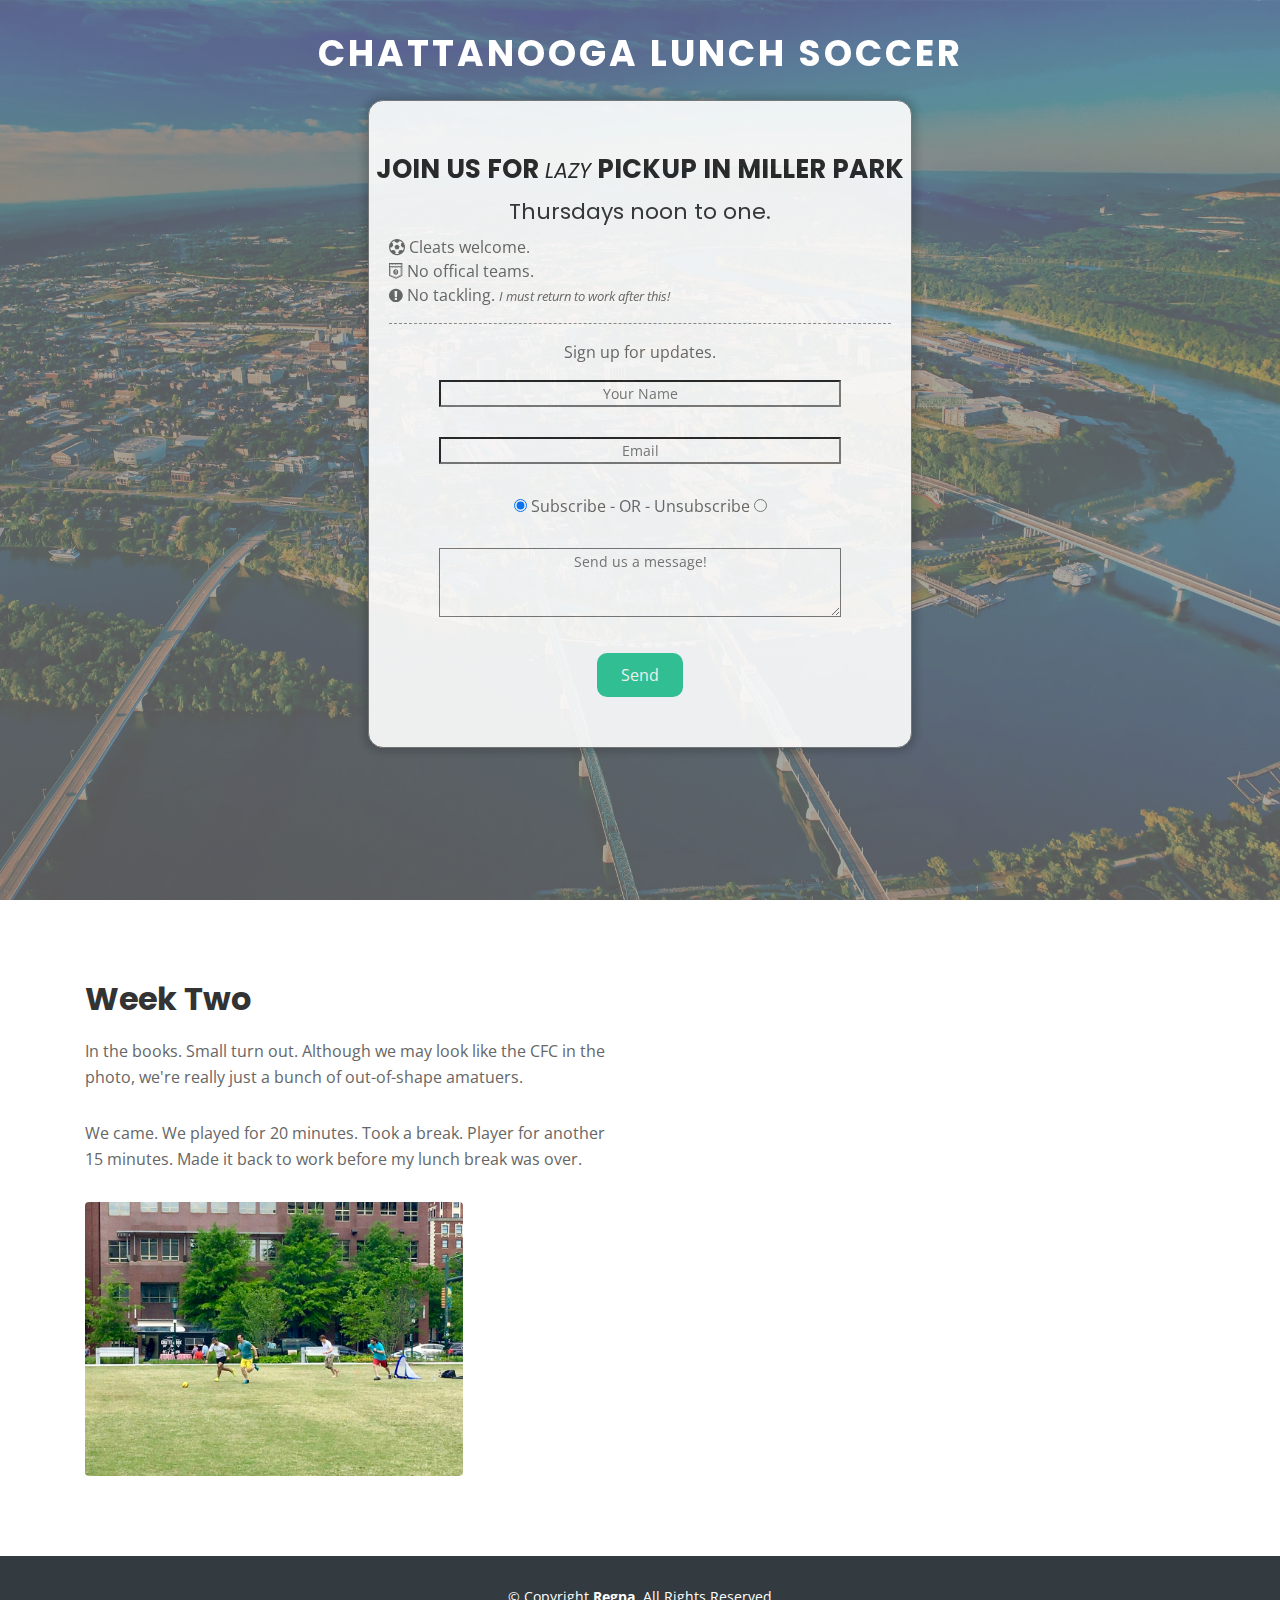
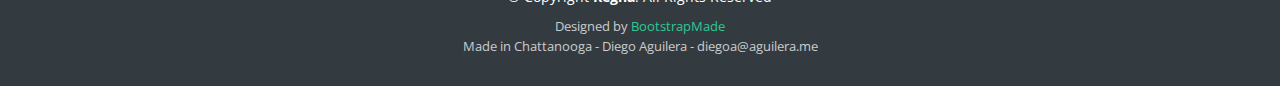
==== testingHtml.html @ 842d303e "Added pictures for week 2. Added original html file back in." ====
<!DOCTYPE html>
<html lang="en">
<head>
  <meta charset="utf-8">
  <title>Chattanooga Soccer Lunch</title>
  <meta content="width=device-width, initial-scale=1.0" name="viewport">
  <meta name="author" content="Diego Aguilera">
  <meta name="keywords" content="Chatt, Chattanooga, soccer, lunch, outside, park, miller, plaza, futbol, TN, tennessee, lunch, pick up, athletics, women" >
  <meta name="description" content="Chattanooga Soccer Lunch">
  <meta name="google-site-verification" content="xO9qpVCSccST34-apLPRKqmpQlTsNvA3DLcCs0tPHgc" />

  <!-- Favicons -->
  <link href="img/favicon.png" rel="icon">
  <link href="img/apple-touch-icon.png" rel="apple-touch-icon">

  <!-- Google Fonts -->
  <link href="https://fonts.googleapis.com/css?family=Open+Sans:300,300i,400,400i,700,700i|Poppins:300,400,500,700" rel="stylesheet">

  <!-- Bootstrap CSS File -->
  <link href="lib/bootstrap/css/bootstrap.min.css" rel="stylesheet">

  <!-- Libraries CSS Files -->
  <link href="lib/font-awesome/css/font-awesome.min.css" rel="stylesheet">
  <link href="lib/animate/animate.min.css" rel="stylesheet">

  <!-- Main Stylesheet File -->
  <link href="css/style.css" rel="stylesheet">


  <!-- =======================================================
    Theme Name: Regna
    Theme URL: https://bootstrapmade.com/regna-bootstrap-onepage-template/
    Author: BootstrapMade.com
    License: https://bootstrapmade.com/license/
  ======================================================= -->
</head>

<body>

  <!--==========================
  Header
  ============================-->
  <header id="header">
    <div class="container">

      <div id="logo">
        <!-- Uncomment below if you prefer to use a text logo -->
        <h1><center><a href="#hero">Chattanooga Lunch Soccer</a></center></h1>
      </div>

    </div>
  </header><!-- #header -->

  <!--==========================
    Hero Section
  ============================-->
  <section id="hero">
    <div class="hero-container wow fadeInUp">
      <div class="row">
        <div class="col-md-8 offset-md-2 col-lg-12 offset-lg-0">
          <div class="box-container">
            <div>
              <div class="row justify-content-center"><h1>Join us for <i><small>lazy </small></i> pickup in Miller Park</h1></div>
              <div class="row justify-content-center"><h2>Thursdays noon to one.</h2></div>
              <div class="icon"><i class="fa fa-futbol-o"></i> Cleats welcome.</div>
              <div class="icon"><i class="fa fa-shirtsinbulk"></i> No offical teams. </div>
              <div class="icon"><i class="fa fa-exclamation-circle"></i> No tackling. <small><i>I must return to work after this!</i></small></div>

              <hr class="style1"></hr>
              <div class="row pb-3 justify-content-center">Sign up for updates.</div>
            </div>

            <div class="text-center">
              <div class="form">

                <div id="sendmessage">
                  <div class="row">
                    <div class="col-md-6 offset-md-3 col-lg-8 offset-lg-2">
                      <div class="box-container">
                        Your message has been sent. Thank you!
                      </div>
                    </div>
                  </div>
                </div>

                <div id="errormessage">
                  <div class="row">
                    <div class="col-md-6 offset-md-3 col-lg-8 offset-lg-2">
                      <div class="box-container">
                        There was an error sending your message. Please try again!
                      </div>
                    </div>
                  </div>
                </div>

                <div>
                  <form name="contact" method="POST" data-netlify="true" class="contactForm">
                    <p>
                      <input type="text" style="width: 80%;" name="name" placeholder="Your Name"/>
                    </p>
                    <p>
                      <input type="email" style="width: 80%;" name="email" placeholder="Email" />
                    </p>
                    <p>
                      <input type="radio" name="subscribes" value="subscribe" checked> Subscribe - OR - Unsubscribe
                      <input type="radio" name="subscribes" value="unsubscribe">
                    </p>
                    <p>
                      <textarea name="message" style="width: 80%;" rows="3" placeholder="Send us a message!"></textarea>
                    </p>
                    <p>
                      <div class="text-center"><button type="submit">Send</button></div>
                    </p>
                  </form>
                </div>

              </div>
            </div>

          </div>
        </div>
      </div>
    </div>
  </section><!-- #hero -->

  <section id="about">
    <div class="container">
      <div class="row about-container">

        <div class="col-lg-6 content ">
          <h2 class="title">Week Two</h2>
          <p>In the books. Small turn out. Although we may look like the CFC in the photo, we're really just a bunch of out-of-shape amatuers.</p>
          <p>We came. We played for 20 minutes. Took a break. Player for another 15 minutes. Made it back to work before my lunch break was over.</p>
          <p><img src="img/week2/file1-1.jpeg" class="img-fluid rounded float-left" height="70%" width="70%"></p>
        </div>

        <div class="col-lg-6 wow fadeInRight">
          <p>
          <img src="img/week2/file-13.jpeg" class="img-fluid rounded float-left mt-5" height="60%" width="60%">
        </div>

      </div>
    </div>
  </section><!-- #about -->


  <!--==========================
    Footer
  ============================-->
  <footer id="footer">
    <div class="footer-top">
      <div class="container">

      </div>
    </div>

    <div class="container">
      <div class="copyright">
        &copy; Copyright <strong>Regna</strong>. All Rights Reserved
      </div>
      <div class="credits">
        <!--
          All the links in the footer should remain intact.
          You can delete the links only if you purchased the pro version.
          Licensing information: https://bootstrapmade.com/license/
          Purchase the pro version with working PHP/AJAX contact form: https://bootstrapmade.com/buy/?theme=Regna
        -->
        Designed by <a href="https://bootstrapmade.com/">BootstrapMade</a><br>
        <div class="copyright">Made in Chattanooga - Diego Aguilera - diegoa@aguilera.me</div>
      </div>
    </div>
  </footer><!-- #footer -->

  <a href="#" class="back-to-top"><i class="fa fa-chevron-up"></i></a>

  <!-- JavaScript Libraries -->
  <script src="lib/jquery/jquery.min.js"></script>
  <script src="lib/jquery/jquery-migrate.min.js"></script>
  <script src="lib/bootstrap/js/bootstrap.bundle.min.js"></script>
  <script src="lib/easing/easing.min.js"></script>
  <script src="lib/wow/wow.min.js"></script>
  <script src="lib/waypoints/waypoints.min.js"></script>
  <script src="lib/counterup/counterup.min.js"></script>
  <script src="lib/superfish/hoverIntent.js"></script>
  <script src="lib/superfish/superfish.min.js"></script>

  <!-- Contact Form JavaScript File -->
  <script src="contactform/contactform.js"></script>

  <!-- Template Main Javascript File -->
  <script src="js/main.js"></script>

</body>
</html>
---- css/style.css ----
/*
  Theme Name: Regna
  Theme URL: https://bootstrapmade.com/regna-bootstrap-onepage-template/
  Author: BootstrapMade.com
  License: https://bootstrapmade.com/license/
*/
/*--------------------------------------------------------------
# General
--------------------------------------------------------------*/
body {
  background: #fff;
  color: #666666;
  font-family: "Open Sans", sans-serif;
}

a {
  color: #2dc997;
}

a:hover, a:active, a:focus {
  color: #2dca98;
  outline: none;
  text-decoration: none;
}

p {
  padding: 0;
  margin: 0 0 30px 0;
}

h1, h2, h3, h4, h5, h6 {
  font-family: "Poppins", sans-serif;
  font-weight: 400;
  margin: 0 0 20px 0;
  padding: 0;
}

/* Prelaoder */
#preloader {
  position: fixed;
  left: 0;
  top: 0;
  z-index: 999;
  width: 100%;
  height: 100%;
  overflow: visible;
  background: #fff url("../img/preloader.svg") no-repeat center center;
}

/* Back to top button */
.back-to-top {
  position: fixed;
  display: none;
  background: rgba(0, 0, 0, 0.2);
  color: #fff;
  padding: 6px 12px 9px 12px;
  font-size: 16px;
  border-radius: 2px;
  right: 15px;
  bottom: 15px;
  transition: background 0.5s;
}

@media (max-width: 768px) {
  .back-to-top {
    bottom: 15px;
  }
}

.back-to-top:focus {
  background: rgba(0, 0, 0, 0.2);
  color: #fff;
  outline: none;
}

.back-to-top:hover {
  background: #2dc997;
  color: #fff;
}

/*--------------------------------------------------------------
# Header
--------------------------------------------------------------*/
#header {
  padding: 30px 0;
  height: 92px;
  position: fixed;
  left: 0;
  top: 0;
  right: 0;
  transition: all 0.5s;
  z-index: 997;
}

#header #logo {
  float: center;
}

#header #logo h1 {
  font-size: 36px;
  margin: 0;
  padding: 6px 0 6px 0;
  margin-bottom: 15px;
  line-height: 1;
  font-family: "Poppins", sans-serif;
  font-weight: 700;
  letter-spacing: 3px;
  text-transform: uppercase;
}

#header #logo h1 a, #header #logo h1 a:hover {
  color: #fff;
}

#header #logo img {
  padding: 0;
  margin: 0;
}

@media (max-width: 768px) {
  #header #logo h1 {
    font-size: 26px;
  }
  #header #logo img {
    max-height: 40px;
  }
}

#header.header-fixed {
  background: rgba(52, 59, 64, 0.9);
  padding: 20px 0;
  height: 72px;
  transition: all 0.5s;
}

/*--------------------------------------------------------------
# Hero Section
--------------------------------------------------------------*/
#hero {
  width: 100%;
  height: 100vh;
  background: url(../img/chatt.jpeg) top center;
  background-size: cover;
  position: relative;
  padding: 100px 0 0 0;
}

@media (min-width: 1024px) {
  #hero {
    background-attachment: fixed;
  }
}

#hero:before {
  content: "";
  background: rgba(128, 128, 128, 0.7);
  position: absolute;
  bottom: 0;
  top: 0;
  left: 0;
  right: 0;
}

#hero .hero-container {
  position: relative;
  bottom: 0;
  top: 0;
  left: 0;
  right: 0;
  display: flex;
  justify-content: center;
  align-items: center;
  flex-direction: column;
}

#hero h1 {
  margin: 20px 2px 0px 2px;
  font-size: 26px;
  font-weight: 700;
  line-height: 56px;
  text-transform: uppercase;
  color: #222222;
}

@media (max-width: 768px) {
  #hero h1 {
    font-size: 28px;
    line-height: 36px;
  }
}

#hero h2 {
  color: #333333;
  margin-bottom: 10px;
  font-size: 22px;
}

@media (max-width: 768px) {
  #hero h2 {
    font-size: 18px;
    line-height: 24px;
    margin-bottom: 30px;
  }
}

#hero hr {
  border-top: 1px dashed #8c8b8b;
}

#hero .btn-get-started {
  font-family: "Poppins", sans-serif;
  text-transform: uppercase;
  font-weight: 500;
  font-size: 16px;
  letter-spacing: 1px;
  display: inline-block;
  padding: 8px 28px;
  border-radius: 50px;
  transition: 0.5s;
  margin: 10px;
  border: 2px solid #fff;
  color: #fff;
}

#hero .btn-get-started:hover {
  background: #2dc997;
  border: 2px solid #2dc997;
}

#hero .form #sendmessage {
  color: #2dc997;
  border: 1px solid #2dc997;
  display: none;
  text-align: center;
  padding: 15px;
  font-weight: 600;
  margin-bottom: 15px;
}

#hero .form #errormessage {
  display: none;
  border: 1px solid red;
  text-align: center;
  padding: 15px;
  font-weight: 600;
  margin-bottom: 15px;
}

#hero .form #sendmessage.show, #hero .form #errormessage.show, #hero .form .show {
  display: block;
}

#hero .form input {
  text-align: center;
}

#hero .form input, #hero .form textarea {
  border-radius: 0;
  box-shadow: none;
  font-size: 14px;
  text-align: center;
}

#hero .form button[type="submit"] {
  background: #2dc997;
  border: 0;
  padding: 10px 24px;
  color: #fff;
  transition: 0.4s;
  border-radius: 10px;
}

#hero .form button[type="submit"]:hover {
  background: #51d8ad;
}

#hero .box-container {
  padding: 20px 20px 20px 20px;
  border: 1px solid #767676;
  border-radius: 15px;
  position: relative;
  background: #ffffff;
  margin-left: auto;
  margin-right: auto;
  opacity: 0.9;
  -moz-box-shadow: 0px 0px 8px 4px rgba(0, 0, 0, 0.2);
  -webkit-box-shadow: 0px 0px 8px 4px rgba(0, 0, 0, 0.2);
  box-shadow: 0px 0px 8px 4px rgba(0, 0, 0, 0.2);
}

#hero .justify-center {
  text-align: center;
}

/*--------------------------------------------------------------
# Navigation Menu
--------------------------------------------------------------*/
/* Nav Menu Essentials */
.nav-menu, .nav-menu * {
  margin: 0;
  padding: 0;
  list-style: none;
}

.nav-menu ul {
  position: absolute;
  display: none;
  top: 100%;
  left: 0;
  z-index: 99;
}

.nav-menu li {
  position: relative;
  white-space: nowrap;
}

.nav-menu > li {
  float: left;
}

.nav-menu li:hover > ul,
.nav-menu li.sfHover > ul {
  display: block;
}

.nav-menu ul ul {
  top: 0;
  left: 100%;
}

.nav-menu ul li {
  min-width: 180px;
}

/* Nav Menu Arrows */
.sf-arrows .sf-with-ul {
  padding-right: 30px;
}

.sf-arrows .sf-with-ul:after {
  content: "\f107";
  position: absolute;
  right: 15px;
  font-family: FontAwesome;
  font-style: normal;
  font-weight: normal;
}

.sf-arrows ul .sf-with-ul:after {
  content: "\f105";
}

/* Nav Meu Container */
#nav-menu-container {
  float: right;
  margin: 0;
}

@media (max-width: 768px) {
  #nav-menu-container {
    display: none;
  }
}

/* Nav Meu Styling */
.nav-menu a {
  padding: 0 8px 10px 8px;
  text-decoration: none;
  display: inline-block;
  color: #fff;
  font-family: "Poppins", sans-serif;
  font-weight: 400;
  text-transform: uppercase;
  font-size: 13px;
  outline: none;
}

.nav-menu > li {
  margin-left: 10px;
}

.nav-menu > li > a:before {
  content: "";
  position: absolute;
  width: 100%;
  height: 2px;
  bottom: 0;
  left: 0;
  background-color: #2dc997;
  visibility: hidden;
  -webkit-transform: scaleX(0);
  transform: scaleX(0);
  -webkit-transition: all 0.3s ease-in-out 0s;
  transition: all 0.3s ease-in-out 0s;
}

.nav-menu a:hover:before, .nav-menu li:hover > a:before, .nav-menu .menu-active > a:before {
  visibility: visible;
  -webkit-transform: scaleX(1);
  transform: scaleX(1);
}

.nav-menu ul {
  margin: 4px 0 0 0;
  border: 1px solid #e7e7e7;
}

.nav-menu ul li {
  background: #fff;
}

.nav-menu ul li:first-child {
  border-top: 0;
}

.nav-menu ul li a {
  padding: 10px;
  color: #333;
  transition: 0.3s;
  display: block;
  font-size: 13px;
  text-transform: none;
}

.nav-menu ul li a:hover {
  background: #2dc997;
  color: #fff;
}

.nav-menu ul ul {
  margin: 0;
}

/* Mobile Nav Toggle */
#mobile-nav-toggle {
  position: fixed;
  right: 0;
  top: 0;
  z-index: 999;
  margin: 20px 20px 0 0;
  border: 0;
  background: none;
  font-size: 24px;
  display: none;
  transition: all 0.4s;
  outline: none;
  cursor: pointer;
}

#mobile-nav-toggle i {
  color: #fff;
}

@media (max-width: 768px) {
  #mobile-nav-toggle {
    display: inline;
  }
}

/* Mobile Nav Styling */
#mobile-nav {
  position: fixed;
  top: 0;
  padding-top: 18px;
  bottom: 0;
  z-index: 998;
  background: rgba(52, 59, 64, 0.9);
  left: -260px;
  width: 260px;
  overflow-y: auto;
  transition: 0.4s;
}

#mobile-nav ul {
  padding: 0;
  margin: 0;
  list-style: none;
}

#mobile-nav ul li {
  position: relative;
}

#mobile-nav ul li a {
  color: #fff;
  font-size: 16px;
  overflow: hidden;
  padding: 10px 22px 10px 15px;
  position: relative;
  text-decoration: none;
  width: 100%;
  display: block;
  outline: none;
}

#mobile-nav ul li a:hover {
  color: #fff;
}

#mobile-nav ul li li {
  padding-left: 30px;
}

#mobile-nav ul .menu-has-children i {
  position: absolute;
  right: 0;
  z-index: 99;
  padding: 15px;
  cursor: pointer;
  color: #fff;
}

#mobile-nav ul .menu-has-children i.fa-chevron-up {
  color: #2dc997;
}

#mobile-nav ul .menu-item-active {
  color: #2dc997;
}

#mobile-body-overly {
  width: 100%;
  height: 100%;
  z-index: 997;
  top: 0;
  left: 0;
  position: fixed;
  background: rgba(52, 59, 64, 0.9);
  display: none;
}

/* Mobile Nav body classes */
body.mobile-nav-active {
  overflow: hidden;
}

body.mobile-nav-active #mobile-nav {
  left: 0;
}

body.mobile-nav-active #mobile-nav-toggle {
  color: #fff;
}

/*--------------------------------------------------------------
# Sections
--------------------------------------------------------------*/
/* Sections Header
--------------------------------*/
.section-header .section-title {
  font-size: 32px;
  color: #111;
  text-transform: uppercase;
  text-align: center;
  font-weight: 700;
  margin-bottom: 5px;
}

.section-header .section-description {
  text-align: center;
  padding-bottom: 40px;
  color: #999;
}

/* About Us Section
--------------------------------*/
#about {
  background: #fff;
  padding: 80px 0;
}

#about .about-container .background {
  min-height: 300px;
  background: url(../img/about-img.jpg) center top no-repeat;
  margin-bottom: 10px;
}

#about .about-container .content {
  background: #fff;
}

#about .about-container .title {
  color: #333;
  font-weight: 700;
  font-size: 32px;
}

@media (max-width: 768px) {
  #about .about-container .title {
    padding-top: 15px;
  }
}

#about .about-container p {
  line-height: 26px;
}

#about .about-container p:last-child {
  margin-bottom: 0;
}

#about .about-container .icon-box {
  background: #fff;
  background-size: cover;
  padding: 0 0 30px 0;
}

#about .about-container .icon-box .icon {
  float: left;
  background: #fff;
  width: 64px;
  height: 64px;
  display: flex;
  justify-content: center;
  align-items: center;
  flex-direction: column;
  text-align: center;
  border-radius: 50%;
  border: 2px solid #2dc997;
}

#about .about-container .icon-box .icon i {
  color: #2dc997;
  font-size: 24px;
}

#about .about-container .icon-box .title {
  margin-left: 80px;
  font-weight: 500;
  margin-bottom: 5px;
  font-size: 18px;
  text-transform: uppercase;
}

#about .about-container .icon-box .title a {
  color: #111;
}

#about .about-container .icon-box .description {
  margin-left: 80px;
  line-height: 24px;
  font-size: 14px;
}

/* Facts Section
--------------------------------*/
#facts {
  background: #f7f7f7;
  padding: 80px 0 60px 0;
}

#facts .counters span {
  font-size: 48px;
  display: block;
  color: #2dc997;
}

#facts .counters p {
  padding: 0;
  margin: 0 0 20px 0;
  font-family: "Poppins", sans-serif;
  font-size: 14px;
}

/* Services Section
--------------------------------*/
#services {
  background: #fff;
  background-size: cover;
  padding: 80px 0 60px 0;
}

#services .box {
  padding: 50px 20px;
  margin-bottom: 50px;
  text-align: center;
  border: 1px solid #e6e6e6;
  height: 200px;
  position: relative;
  background: #fafafa;
}

#services .icon {
  position: absolute;
  top: -36px;
  left: calc(50% - 36px);
  transition: 0.2s;
  border-radius: 50%;
  border: 6px solid #fff;
  display: flex;
  justify-content: center;
  align-items: center;
  flex-direction: column;
  text-align: center;
  width: 72px;
  height: 72px;
  background: #2dc997;
}

#services .icon a {
  display: inline-block;
}

#services .icon i {
  color: #fff;
  font-size: 24px;
}

#services .box:hover .icon {
  background: #fff;
  border: 2px solid #2dc997;
}

#services .box:hover .icon i {
  color: #2dc997;
}

#services .box:hover .icon a {
  color: #2dc997;
}

#services .title {
  font-weight: 700;
  font-size: 18px;
  margin-bottom: 15px;
  text-transform: uppercase;
}

#services .title a {
  color: #111;
}

#services .description {
  font-size: 14px;
  line-height: 24px;
}

/* Call To Action Section
--------------------------------*/
#call-to-action {
  background: linear-gradient(rgba(0, 0, 0, 0.6), rgba(0, 0, 0, 0.6)), url(../img/call-to-action-bg.jpg) fixed center center;
  background-size: cover;
  padding: 80px 0;
}

#call-to-action .cta-title {
  color: #fff;
  font-size: 28px;
  font-weight: 700;
}

#call-to-action .cta-text {
  color: #fff;
}

@media (min-width: 769px) {
  #call-to-action .cta-btn-container {
    display: flex;
    align-items: center;
    justify-content: flex-end;
  }
}

#call-to-action .cta-btn {
  font-family: "Poppins", sans-serif;
  text-transform: uppercase;
  font-weight: 500;
  font-size: 16px;
  letter-spacing: 1px;
  display: inline-block;
  padding: 8px 30px;
  border-radius: 50px;
  transition: 0.5s;
  margin: 10px;
  border: 2px solid #fff;
  color: #fff;
}

#call-to-action .cta-btn:hover {
  background: #2dc997;
  border: 2px solid #2dc997;
}

/* Portfolio Section
--------------------------------*/
#portfolio {
  background: #f7f7f7;
  padding: 80px 0;
}

#portfolio #portfolio-wrapper {
  padding-right: 15px;
}

#portfolio #portfolio-flters {
  padding: 0;
  margin: 0 0 45px 0;
  list-style: none;
  text-align: center;
}

#portfolio #portfolio-flters li {
  cursor: pointer;
  margin: 0 10px;
  display: inline-block;
  padding: 10px 22px;
  font-size: 12px;
  line-height: 20px;
  color: #666666;
  border-radius: 4px;
  text-transform: uppercase;
  background: #fff;
  margin-bottom: 5px;
  transition: all 0.3s ease-in-out;
}

#portfolio #portfolio-flters li:hover, #portfolio #portfolio-flters li.filter-active {
  background: #2dc997;
  color: #fff;
}

#portfolio .portfolio-item {
  position: relative;
  height: 200px;
  overflow: hidden !important;
  margin-bottom: 15px;
  transition: all 350ms ease;
  transform: scale(1);
}

#portfolio .portfolio-item a {
  display: block;
  margin-right: 15px;
}

#portfolio .portfolio-item img {
  position: relative;
  top: 0;
  transition: all 600ms cubic-bezier(0.645, 0.045, 0.355, 1);
}

#portfolio .portfolio-item .details {
  height: 50px;
  background: #2dc997;
  position: absolute;
  width: 100%;
  height: 50px;
  bottom: -50px;
  transition: all 300ms cubic-bezier(0.645, 0.045, 0.355, 1);
}

#portfolio .portfolio-item .details h4 {
  font-size: 14px;
  font-weight: 700;
  color: #fff;
  padding: 8px 0 2px 8px;
  margin: 0;
}

#portfolio .portfolio-item .details span {
  display: block;
  color: #fff;
  font-size: 13px;
  padding-left: 8px;
}

#portfolio .portfolio-item:hover .details {
  bottom: 0;
}

#portfolio .portfolio-item:hover img {
  top: -30px;
}

/* Team Section
--------------------------------*/
#team {
  background: #fff;
  padding: 80px 0 60px 0;
}

#team .member {
  text-align: center;
  margin-bottom: 20px;
}

#team .member .pic {
  margin-bottom: 15px;
  overflow: hidden;
  height: 260px;
}

#team .member .pic img {
  max-width: 100%;
}

#team .member h4 {
  font-weight: 700;
  margin-bottom: 2px;
  font-size: 18px;
}

#team .member span {
  font-style: italic;
  display: block;
  font-size: 13px;
}

#team .member .social {
  margin-top: 15px;
}

#team .member .social a {
  color: #b3b3b3;
}

#team .member .social a:hover {
  color: #2dc997;
}

#team .member .social i {
  font-size: 18px;
  margin: 0 2px;
}

/* Contact Section
--------------------------------*/
#contact {
  background: #f7f7f7;
  padding: 80px 0 40px 0;
}

#contact #google-map {
  height: 300px;
  margin-bottom: 20px;
}

#contact .info {
  color: #333333;
}

#contact .info i {
  font-size: 32px;
  color: #2dc997;
  float: left;
}

#contact .info p {
  padding: 0 0 10px 50px;
  margin-bottom: 20px;
  line-height: 22px;
  font-size: 14px;
}

#contact .info .email p {
  padding-top: 5px;
}

#contact .social-links {
  padding-bottom: 20px;
}

#contact .social-links a {
  font-size: 18px;
  display: inline-block;
  background: #333;
  color: #fff;
  line-height: 1;
  padding: 8px 0;
  border-radius: 50%;
  text-align: center;
  width: 36px;
  height: 36px;
  transition: 0.3s;
}

#contact .social-links a:hover {
  background: #2dc997;
  color: #fff;
}

#contact .form #sendmessage {
  color: #2dc997;
  border: 1px solid #2dc997;
  display: none;
  text-align: center;
  padding: 15px;
  font-weight: 600;
  margin-bottom: 15px;
}

#contact .form #errormessage {
  color: red;
  display: none;
  border: 1px solid red;
  text-align: center;
  padding: 15px;
  font-weight: 600;
  margin-bottom: 15px;
}

#contact .form #sendmessage.show, #contact .form #errormessage.show, #contact .form .show {
  display: block;
}

#contact .form .validation {
  color: red;
  display: none;
  margin: 0 0 20px;
  font-weight: 400;
  font-size: 13px;
}

#contact .form input, #contact #hero .form textarea {
  border-radius: 0;
  box-shadow: none;
  font-size: 14px;
}

#contact .form button[type="submit"] {
  background: #2dc997;
  border: 0;
  padding: 10px 24px;
  color: #fff;
  transition: 0.4s;
}

#contact .form button[type="submit"]:hover {
  background: #51d8ad;
}

/*--------------------------------------------------------------
# Footer
--------------------------------------------------------------*/
#footer {
  background: #343b40;
  padding: 30px 0;
  color: #fff;
  font-size: 14px;
}

#footer .copyright {
  text-align: center;
}

#footer .credits {
  padding-top: 10px;
  text-align: center;
  font-size: 13px;
  color: #ccc;
}
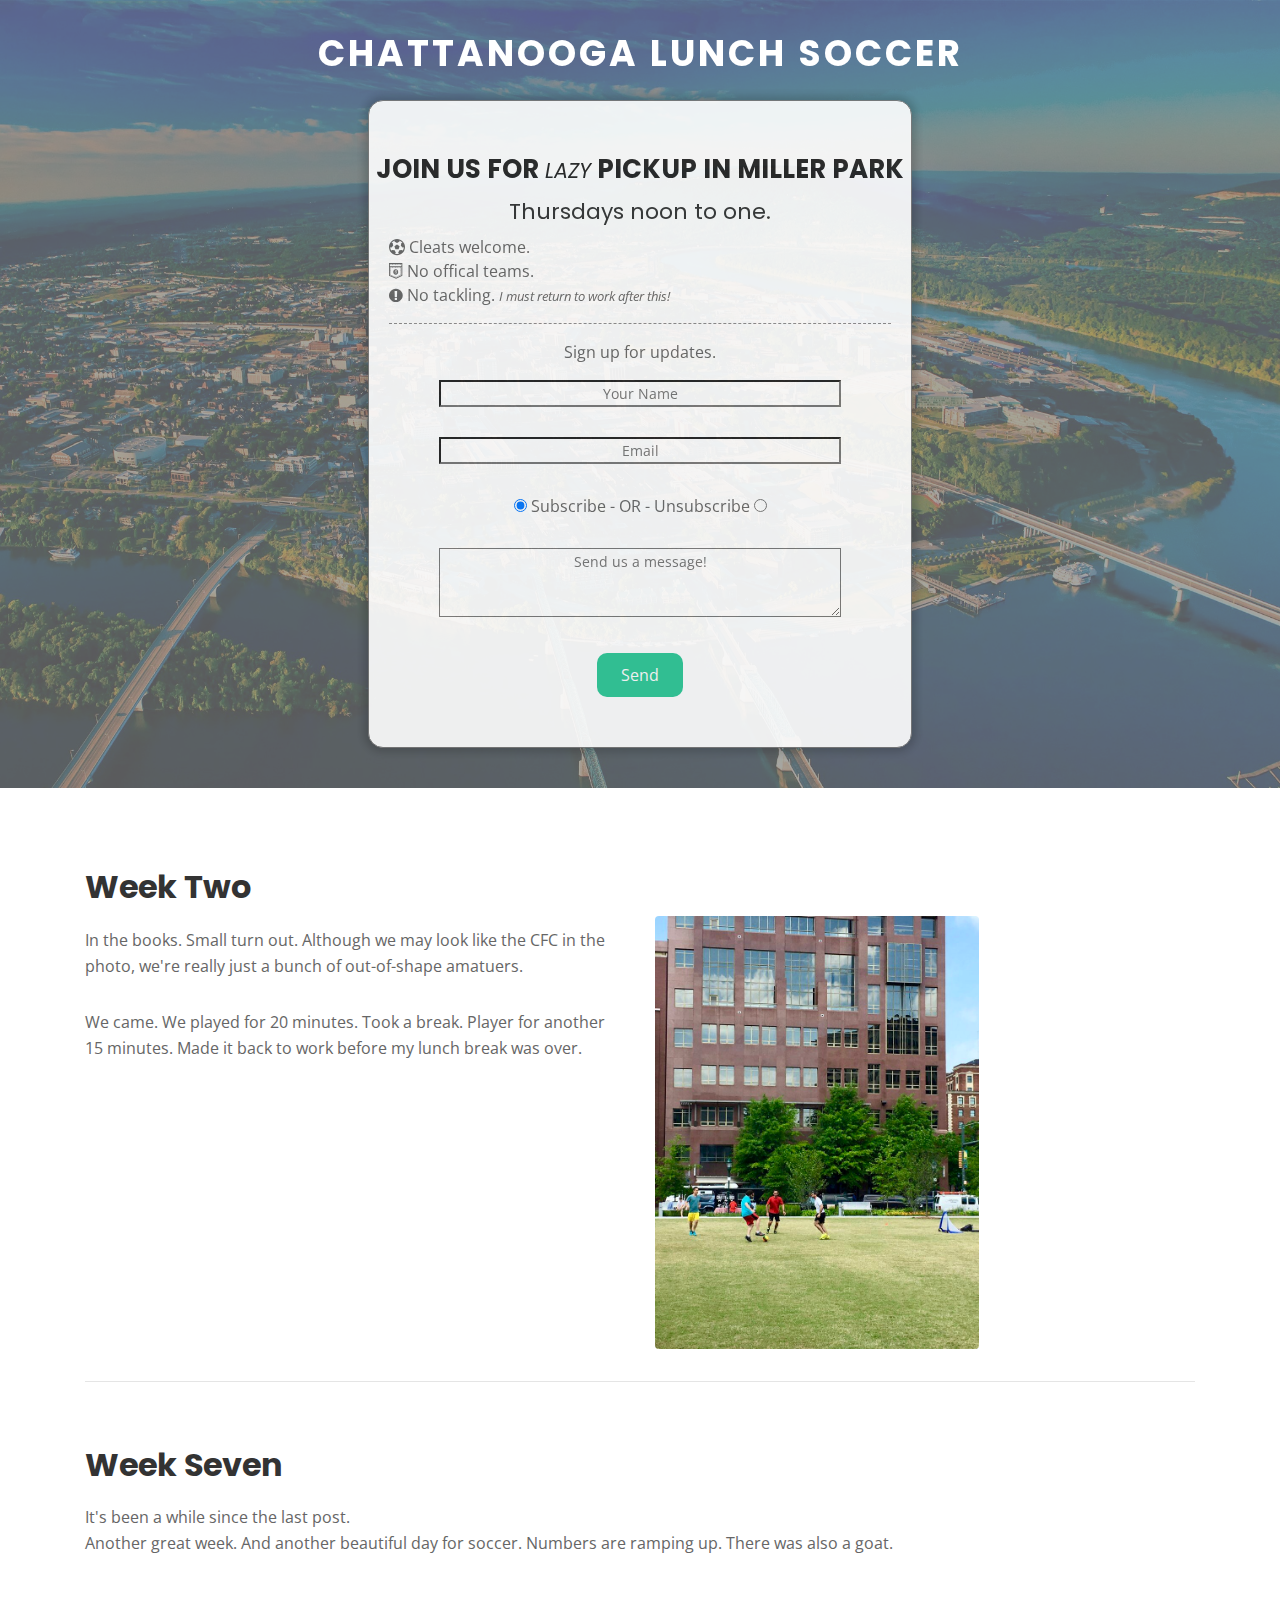
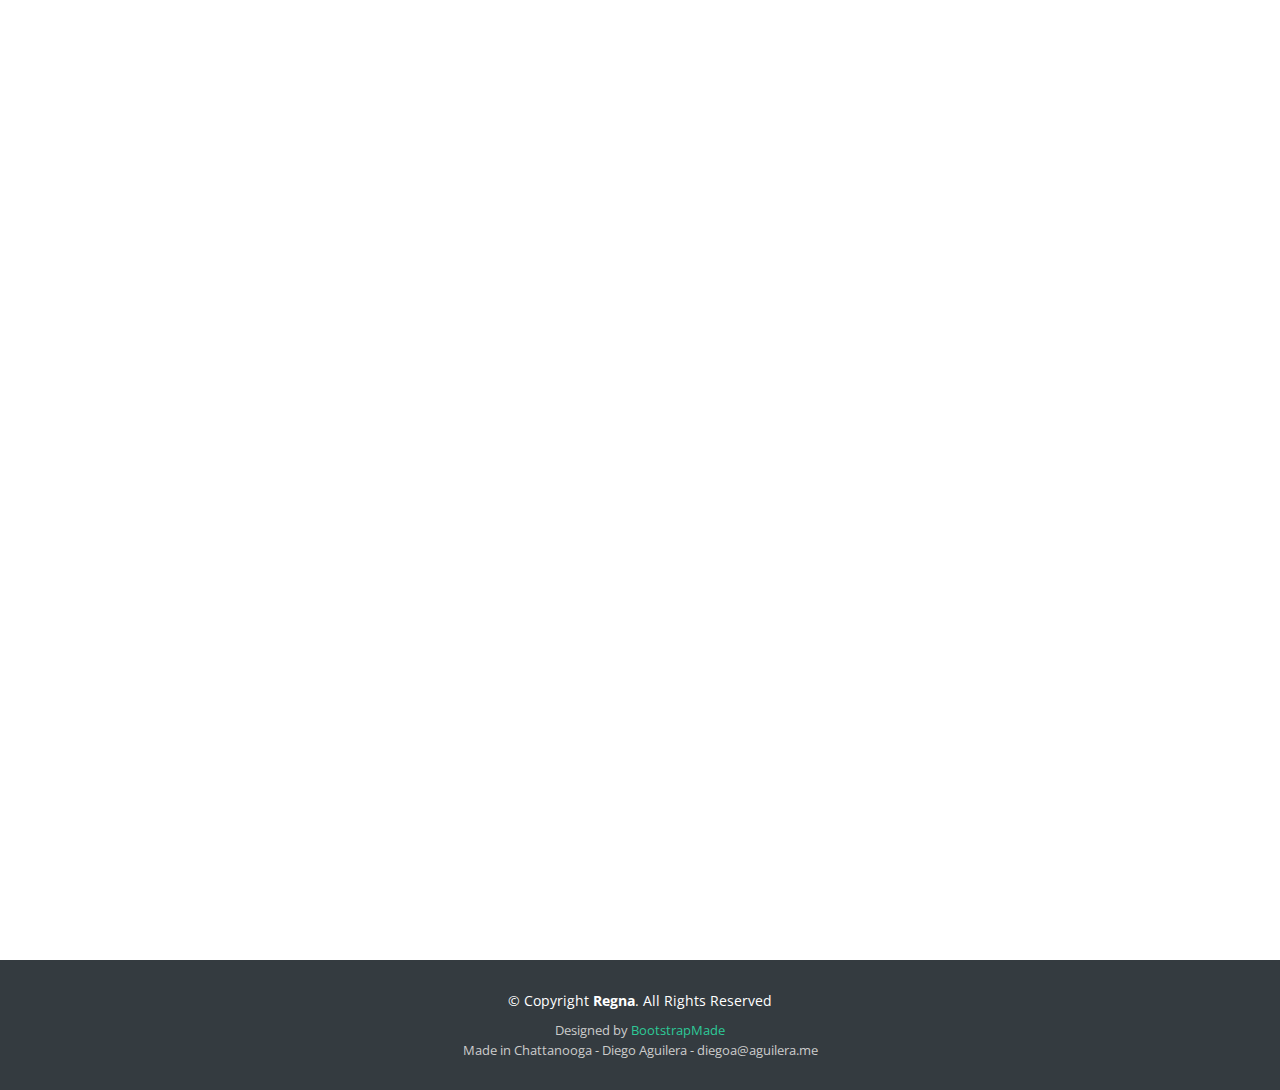
==== commit c63d725f: "Updated week 7." ====
--- a/testingHtml.html
+++ b/testingHtml.html
@@ -131,13 +131,31 @@
           <h2 class="title">Week Two</h2>
           <p>In the books. Small turn out. Although we may look like the CFC in the photo, we're really just a bunch of out-of-shape amatuers.</p>
           <p>We came. We played for 20 minutes. Took a break. Player for another 15 minutes. Made it back to work before my lunch break was over.</p>
-          <p><img src="img/week2/file1-1.jpeg" class="img-fluid rounded float-left" height="70%" width="70%"></p>
+          <p><img src="img/week2/file1-1.jpeg" class="img-fluid rounded float-left wow fadeInLeft" height="70%" width="70%"></p>
         </div>
 
         <div class="col-lg-6 wow fadeInRight">
           <p>
           <img src="img/week2/file-13.jpeg" class="img-fluid rounded float-left mt-5" height="60%" width="60%">
         </div>
+
+        <div class="col-lg-12 content">
+          <hr>
+          <h2 class="title pt-5">Week Seven</h2>
+          <p>It's been a while since the last post.
+          <br>Another great week. And another beautiful day for soccer. Numbers are ramping up. There was also a goat.</p>
+        </div>
+
+        <div class="col-lg-12 wow fadeInRight">
+          <img src="img/week7/001.jpg" class="img-fluid rounded float-left wow fadeInLeft p-1" height="40%" width="40%">
+          <img src="img/week7/002.jpg" class="img-fluid rounded float-left wow fadeInRight p-1" height="30%" width="30%">
+        </div>
+
+        <div class="col-lg-12 wow fadeInRight">
+          <img src="img/week7/003.jpg" class="img-fluid rounded float-left wow fadeInLeft p-1" height="40%" width="40%">
+          <img src="img/week7/004.jpg" class="img-fluid rounded float-left wow fadeInRight p-1" height="30%" width="30%">
+        </div>
+
 
       </div>
     </div>
--- a/css/style.css
+++ b/css/style.css
@@ -138,11 +138,10 @@
 --------------------------------------------------------------*/
 #hero {
   width: 100%;
-  height: 100vh;
   background: url(../img/chatt.jpeg) top center;
   background-size: cover;
   position: relative;
-  padding: 100px 0 0 0;
+  padding: 100px 0 40px 0;
 }
 
 @media (min-width: 1024px) {
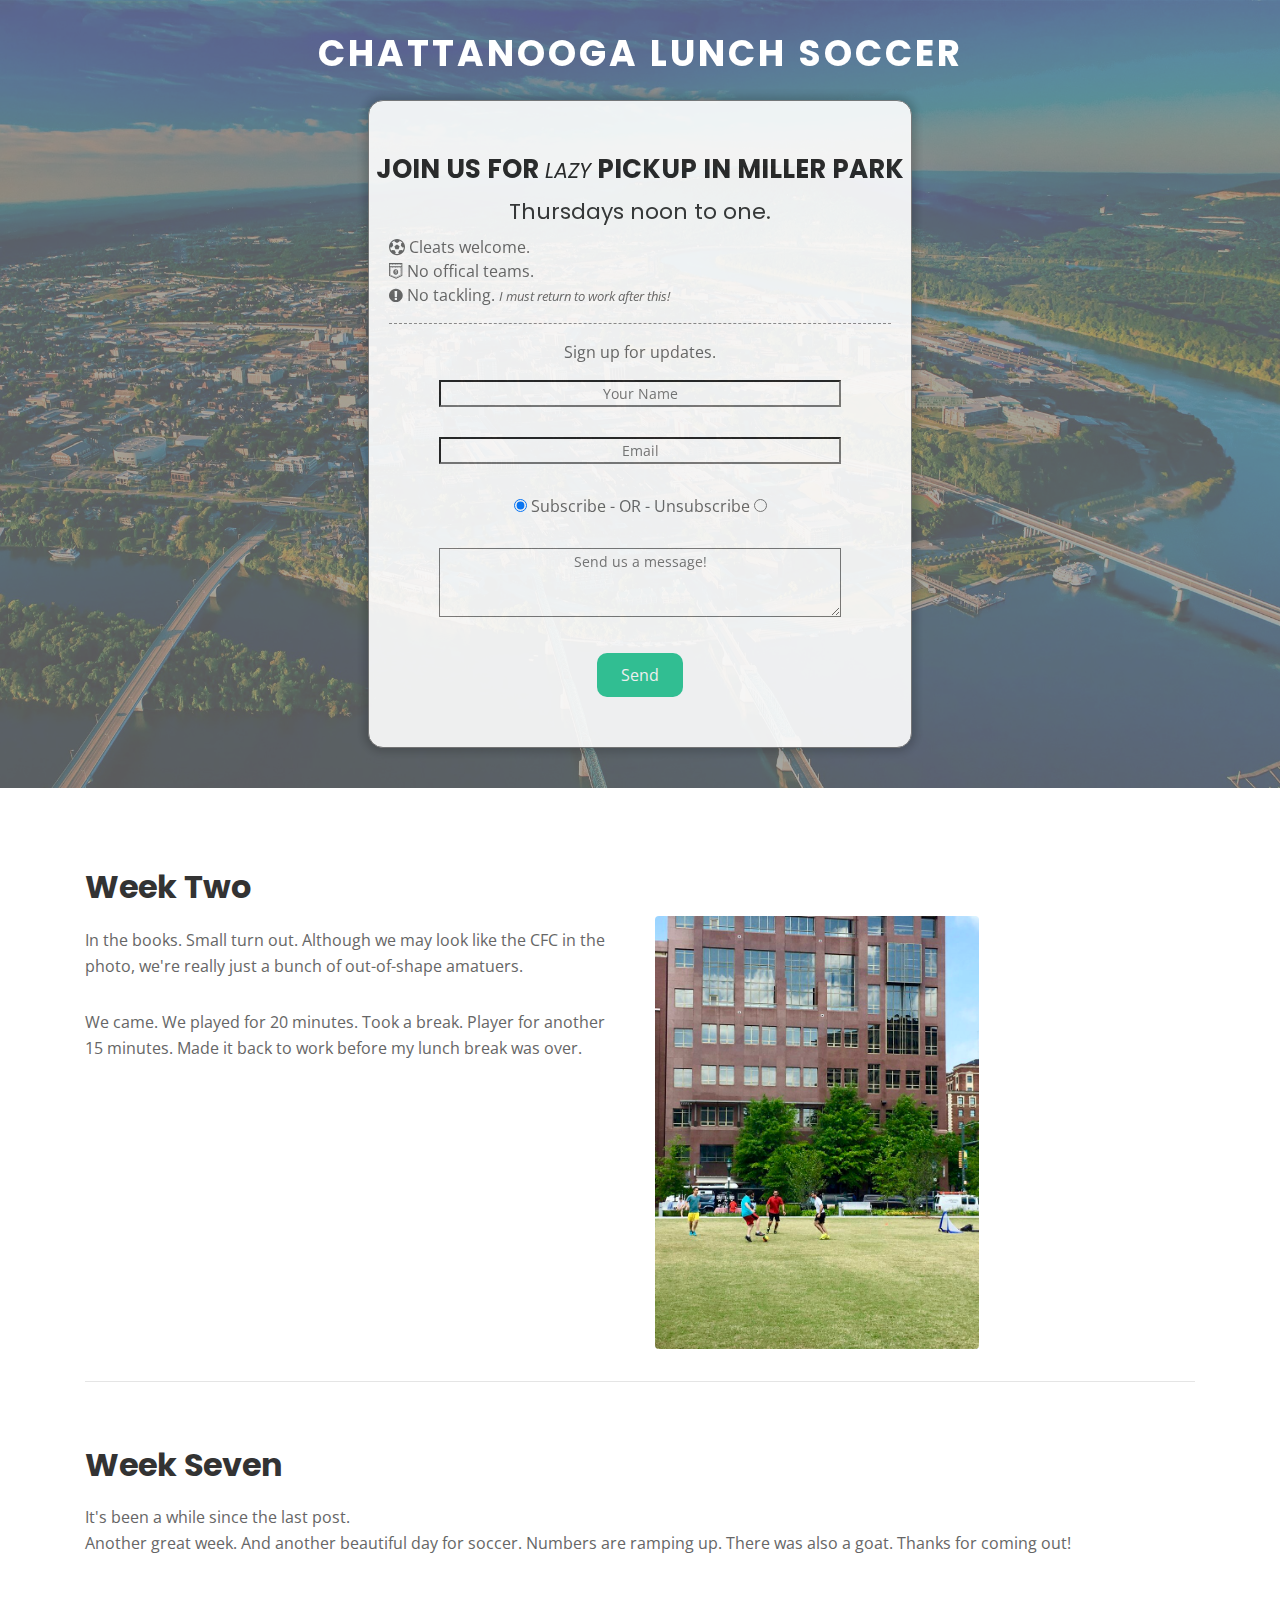
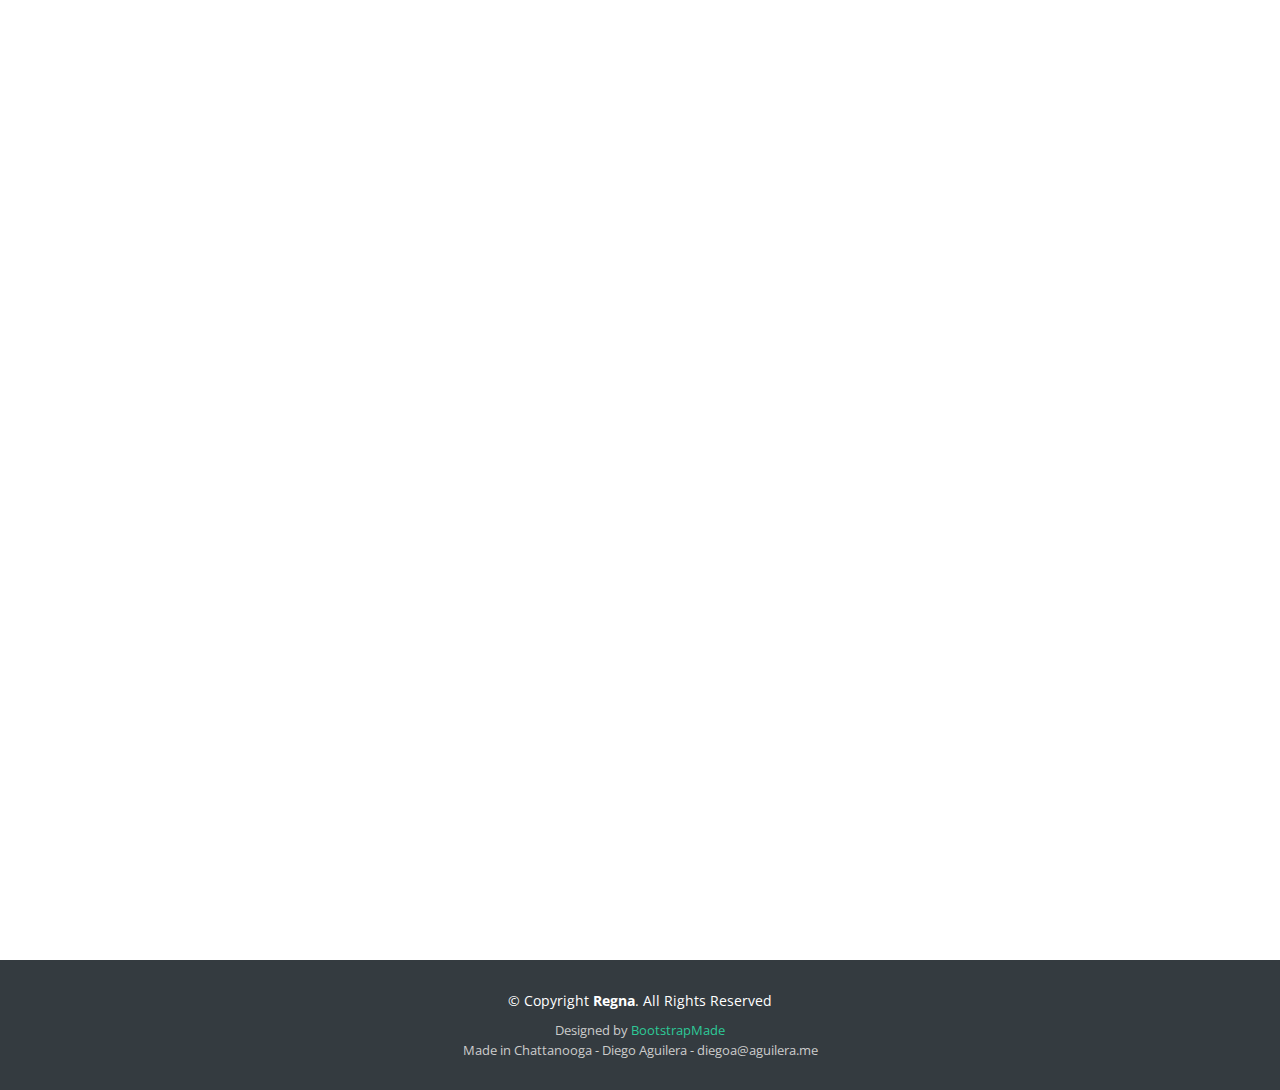
==== commit d425356e: "Updated correct file." ====
--- a/testingHtml.html
+++ b/testingHtml.html
@@ -143,7 +143,7 @@
           <hr>
           <h2 class="title pt-5">Week Seven</h2>
           <p>It's been a while since the last post.
-          <br>Another great week. And another beautiful day for soccer. Numbers are ramping up. There was also a goat.</p>
+          <br>Another great week. And another beautiful day for soccer. Numbers are ramping up. There was also a goat. Thanks for coming out!</p>
         </div>
 
         <div class="col-lg-12 wow fadeInRight">
@@ -155,7 +155,6 @@
           <img src="img/week7/003.jpg" class="img-fluid rounded float-left wow fadeInLeft p-1" height="40%" width="40%">
           <img src="img/week7/004.jpg" class="img-fluid rounded float-left wow fadeInRight p-1" height="30%" width="30%">
         </div>
-
 
       </div>
     </div>
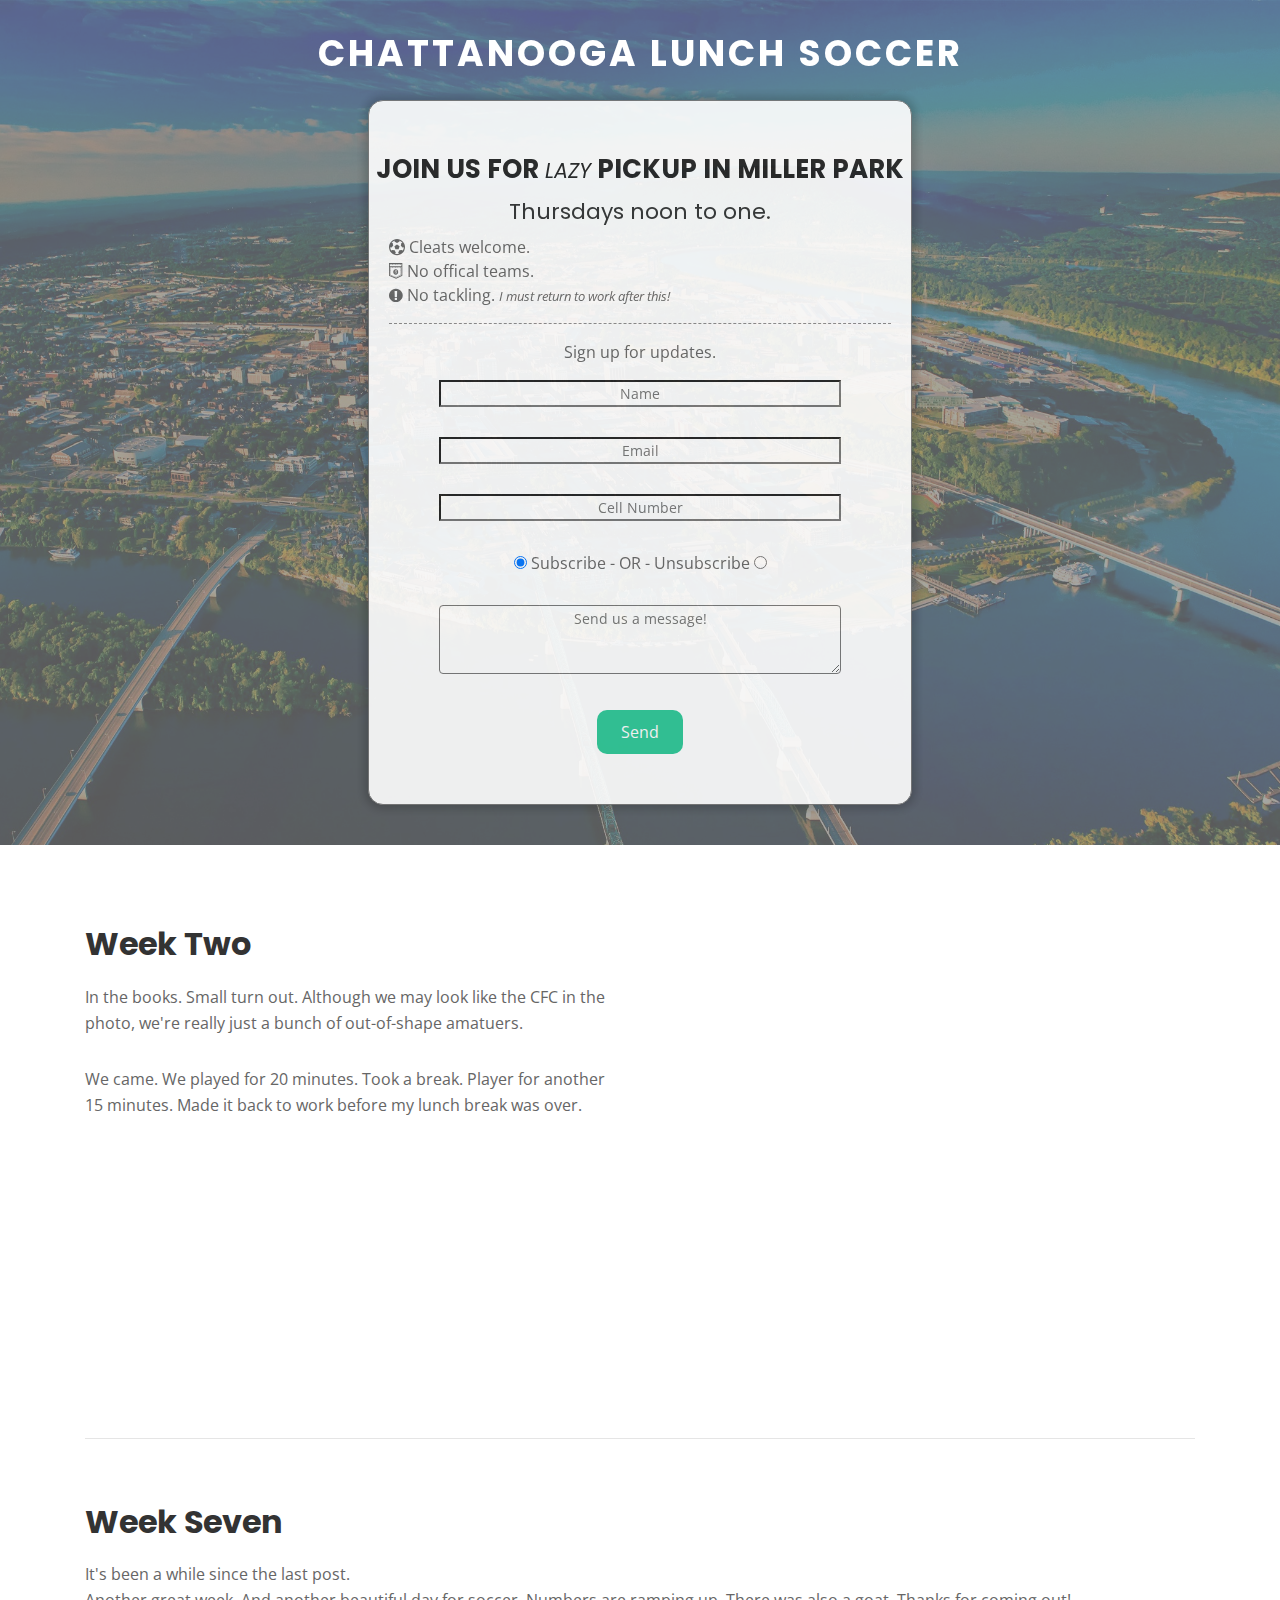
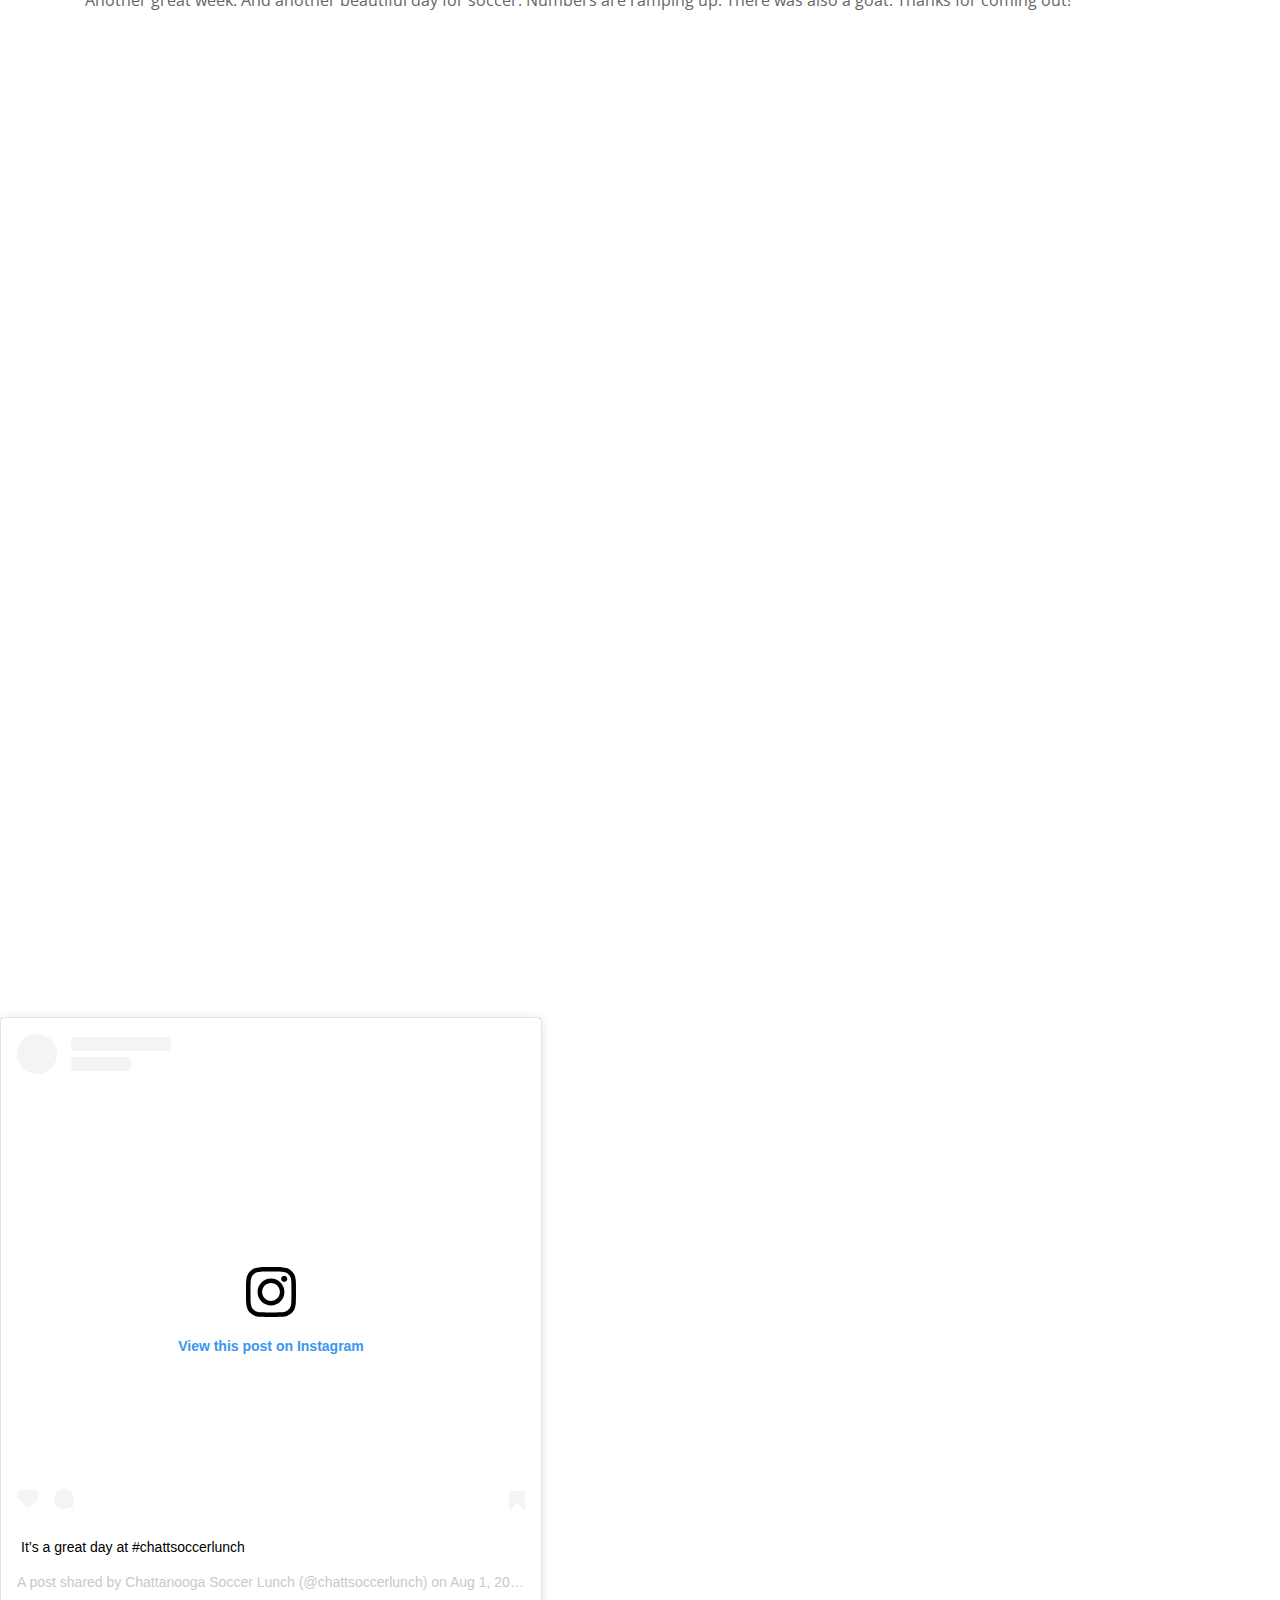
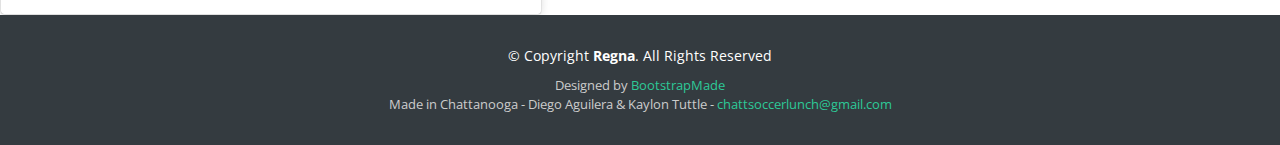
==== commit 8dc63f4f: "How to embed an Instagram post. JS is out. Istagram is updaing terms." ====
--- a/testingHtml.html
+++ b/testingHtml.html
@@ -93,26 +93,29 @@
                   </div>
                 </div>
 
-                <div>
-                  <form name="contact" method="POST" data-netlify="true" class="contactForm">
-                    <p>
-                      <input type="text" style="width: 80%;" name="name" placeholder="Your Name"/>
-                    </p>
-                    <p>
-                      <input type="email" style="width: 80%;" name="email" placeholder="Email" />
+                <form name="contactWithCell" method="POST" data-netlify="true" class="contactForm">
+                  <div class="form-group">
+                    <p>
+                      <input type="text" style="width: 80%;" name="name" placeholder="Name">
+                    </p>
+                    <p>
+                      <input type="text" style="width: 80%;" name="email" placeholder="Email">
+                    </p>
+                    <p>
+                      <input type="text" style="width: 80%;" name="phone" placeholder="Cell Number">
                     </p>
                     <p>
                       <input type="radio" name="subscribes" value="subscribe" checked> Subscribe - OR - Unsubscribe
                       <input type="radio" name="subscribes" value="unsubscribe">
                     </p>
                     <p>
-                      <textarea name="message" style="width: 80%;" rows="3" placeholder="Send us a message!"></textarea>
-                    </p>
-                    <p>
-                      <div class="text-center"><button type="submit">Send</button></div>
-                    </p>
-                  </form>
-                </div>
+                      <textarea name="message" style="width: 80%;" rows="3" placeholder="Send us a message!" class="rounded"></textarea>
+                    </p>
+                    <p>
+                      <div class="text-center"><button type="submit" class="btn btn-primary">Send</button></div>
+                    </p>
+                  </div>
+                </form>
 
               </div>
             </div>
@@ -159,6 +162,12 @@
       </div>
     </div>
   </section><!-- #about -->
+
+  <section>
+    <div>
+      <blockquote class="instagram-media" data-instgrm-captioned data-instgrm-permalink="https://www.instagram.com/p/B0oSapdB-vA/" data-instgrm-version="12" style=" background:#FFF; border:0; border-radius:3px; box-shadow:0 0 1px 0 rgba(0,0,0,0.5),0 1px 10px 0 rgba(0,0,0,0.15); margin: 1px; max-width:540px; min-width:326px; padding:0; width:99.375%; width:-webkit-calc(100% - 2px); width:calc(100% - 2px);"><div style="padding:16px;"> <a href="https://www.instagram.com/p/B0oSapdB-vA/" style=" background:#FFFFFF; line-height:0; padding:0 0; text-align:center; text-decoration:none; width:100%;" target="_blank"> <div style=" display: flex; flex-direction: row; align-items: center;"> <div style="background-color: #F4F4F4; border-radius: 50%; flex-grow: 0; height: 40px; margin-right: 14px; width: 40px;"></div> <div style="display: flex; flex-direction: column; flex-grow: 1; justify-content: center;"> <div style=" background-color: #F4F4F4; border-radius: 4px; flex-grow: 0; height: 14px; margin-bottom: 6px; width: 100px;"></div> <div style=" background-color: #F4F4F4; border-radius: 4px; flex-grow: 0; height: 14px; width: 60px;"></div></div></div><div style="padding: 19% 0;"></div> <div style="display:block; height:50px; margin:0 auto 12px; width:50px;"><svg width="50px" height="50px" viewBox="0 0 60 60" version="1.1" xmlns="https://www.w3.org/2000/svg" xmlns:xlink="https://www.w3.org/1999/xlink"><g stroke="none" stroke-width="1" fill="none" fill-rule="evenodd"><g transform="translate(-511.000000, -20.000000)" fill="#000000"><g><path d="M556.869,30.41 C554.814,30.41 553.148,32.076 553.148,34.131 C553.148,36.186 554.814,37.852 556.869,37.852 C558.924,37.852 560.59,36.186 560.59,34.131 C560.59,32.076 558.924,30.41 556.869,30.41 M541,60.657 C535.114,60.657 530.342,55.887 530.342,50 C530.342,44.114 535.114,39.342 541,39.342 C546.887,39.342 551.658,44.114 551.658,50 C551.658,55.887 546.887,60.657 541,60.657 M541,33.886 C532.1,33.886 524.886,41.1 524.886,50 C524.886,58.899 532.1,66.113 541,66.113 C549.9,66.113 557.115,58.899 557.115,50 C557.115,41.1 549.9,33.886 541,33.886 M565.378,62.101 C565.244,65.022 564.756,66.606 564.346,67.663 C563.803,69.06 563.154,70.057 562.106,71.106 C561.058,72.155 560.06,72.803 558.662,73.347 C557.607,73.757 556.021,74.244 553.102,74.378 C549.944,74.521 548.997,74.552 541,74.552 C533.003,74.552 532.056,74.521 528.898,74.378 C525.979,74.244 524.393,73.757 523.338,73.347 C521.94,72.803 520.942,72.155 519.894,71.106 C518.846,70.057 518.197,69.06 517.654,67.663 C517.244,66.606 516.755,65.022 516.623,62.101 C516.479,58.943 516.448,57.996 516.448,50 C516.448,42.003 516.479,41.056 516.623,37.899 C516.755,34.978 517.244,33.391 517.654,32.338 C518.197,30.938 518.846,29.942 519.894,28.894 C520.942,27.846 521.94,27.196 523.338,26.654 C524.393,26.244 525.979,25.756 528.898,25.623 C532.057,25.479 533.004,25.448 541,25.448 C548.997,25.448 549.943,25.479 553.102,25.623 C556.021,25.756 557.607,26.244 558.662,26.654 C560.06,27.196 561.058,27.846 562.106,28.894 C563.154,29.942 563.803,30.938 564.346,32.338 C564.756,33.391 565.244,34.978 565.378,37.899 C565.522,41.056 565.552,42.003 565.552,50 C565.552,57.996 565.522,58.943 565.378,62.101 M570.82,37.631 C570.674,34.438 570.167,32.258 569.425,30.349 C568.659,28.377 567.633,26.702 565.965,25.035 C564.297,23.368 562.623,22.342 560.652,21.575 C558.743,20.834 556.562,20.326 553.369,20.18 C550.169,20.033 549.148,20 541,20 C532.853,20 531.831,20.033 528.631,20.18 C525.438,20.326 523.257,20.834 521.349,21.575 C519.376,22.342 517.703,23.368 516.035,25.035 C514.368,26.702 513.342,28.377 512.574,30.349 C511.834,32.258 511.326,34.438 511.181,37.631 C511.035,40.831 511,41.851 511,50 C511,58.147 511.035,59.17 511.181,62.369 C511.326,65.562 511.834,67.743 512.574,69.651 C513.342,71.625 514.368,73.296 516.035,74.965 C517.703,76.634 519.376,77.658 521.349,78.425 C523.257,79.167 525.438,79.673 528.631,79.82 C531.831,79.965 532.853,80.001 541,80.001 C549.148,80.001 550.169,79.965 553.369,79.82 C556.562,79.673 558.743,79.167 560.652,78.425 C562.623,77.658 564.297,76.634 565.965,74.965 C567.633,73.296 568.659,71.625 569.425,69.651 C570.167,67.743 570.674,65.562 570.82,62.369 C570.966,59.17 571,58.147 571,50 C571,41.851 570.966,40.831 570.82,37.631"></path></g></g></g></svg></div><div style="padding-top: 8px;"> <div style=" color:#3897f0; font-family:Arial,sans-serif; font-size:14px; font-style:normal; font-weight:550; line-height:18px;"> View this post on Instagram</div></div><div style="padding: 12.5% 0;"></div> <div style="display: flex; flex-direction: row; margin-bottom: 14px; align-items: center;"><div> <div style="background-color: #F4F4F4; border-radius: 50%; height: 12.5px; width: 12.5px; transform: translateX(0px) translateY(7px);"></div> <div style="background-color: #F4F4F4; height: 12.5px; transform: rotate(-45deg) translateX(3px) translateY(1px); width: 12.5px; flex-grow: 0; margin-right: 14px; margin-left: 2px;"></div> <div style="background-color: #F4F4F4; border-radius: 50%; height: 12.5px; width: 12.5px; transform: translateX(9px) translateY(-18px);"></div></div><div style="margin-left: 8px;"> <div style=" background-color: #F4F4F4; border-radius: 50%; flex-grow: 0; height: 20px; width: 20px;"></div> <div style=" width: 0; height: 0; border-top: 2px solid transparent; border-left: 6px solid #f4f4f4; border-bottom: 2px solid transparent; transform: translateX(16px) translateY(-4px) rotate(30deg)"></div></div><div style="margin-left: auto;"> <div style=" width: 0px; border-top: 8px solid #F4F4F4; border-right: 8px solid transparent; transform: translateY(16px);"></div> <div style=" background-color: #F4F4F4; flex-grow: 0; height: 12px; width: 16px; transform: translateY(-4px);"></div> <div style=" width: 0; height: 0; border-top: 8px solid #F4F4F4; border-left: 8px solid transparent; transform: translateY(-4px) translateX(8px);"></div></div></div></a> <p style=" margin:8px 0 0 0; padding:0 4px;"> <a href="https://www.instagram.com/p/B0oSapdB-vA/" style=" color:#000; font-family:Arial,sans-serif; font-size:14px; font-style:normal; font-weight:normal; line-height:17px; text-decoration:none; word-wrap:break-word;" target="_blank">It’s a great day at #chattsoccerlunch</a></p> <p style=" color:#c9c8cd; font-family:Arial,sans-serif; font-size:14px; line-height:17px; margin-bottom:0; margin-top:8px; overflow:hidden; padding:8px 0 7px; text-align:center; text-overflow:ellipsis; white-space:nowrap;">A post shared by <a href="https://www.instagram.com/chattsoccerlunch/" style=" color:#c9c8cd; font-family:Arial,sans-serif; font-size:14px; font-style:normal; font-weight:normal; line-height:17px;" target="_blank"> Chattanooga Soccer Lunch</a> (@chattsoccerlunch) on <time style=" font-family:Arial,sans-serif; font-size:14px; line-height:17px;" datetime="2019-08-01T17:19:17+00:00">Aug 1, 2019 at 10:19am PDT</time></p></div></blockquote> <script async src="http:///www.instagram.com/embed.js"></script>
+    </div>
+  </section>
 
 
   <!--==========================
@@ -183,7 +192,7 @@
           Purchase the pro version with working PHP/AJAX contact form: https://bootstrapmade.com/buy/?theme=Regna
         -->
         Designed by <a href="https://bootstrapmade.com/">BootstrapMade</a><br>
-        <div class="copyright">Made in Chattanooga - Diego Aguilera - diegoa@aguilera.me</div>
+        <div class="copyright">Made in Chattanooga - Diego Aguilera & Kaylon Tuttle - <a href=mailto:chattsoccerlunch@gmail.com>chattsoccerlunch@gmail.com</a></div>
       </div>
     </div>
   </footer><!-- #footer -->
@@ -201,11 +210,11 @@
   <script src="lib/superfish/hoverIntent.js"></script>
   <script src="lib/superfish/superfish.min.js"></script>
 
+  <!-- Template Main Javascript File -->
+  <script src="js/main.js"></script>
+
   <!-- Contact Form JavaScript File -->
   <script src="contactform/contactform.js"></script>
 
-  <!-- Template Main Javascript File -->
-  <script src="js/main.js"></script>
-
 </body>
 </html>
